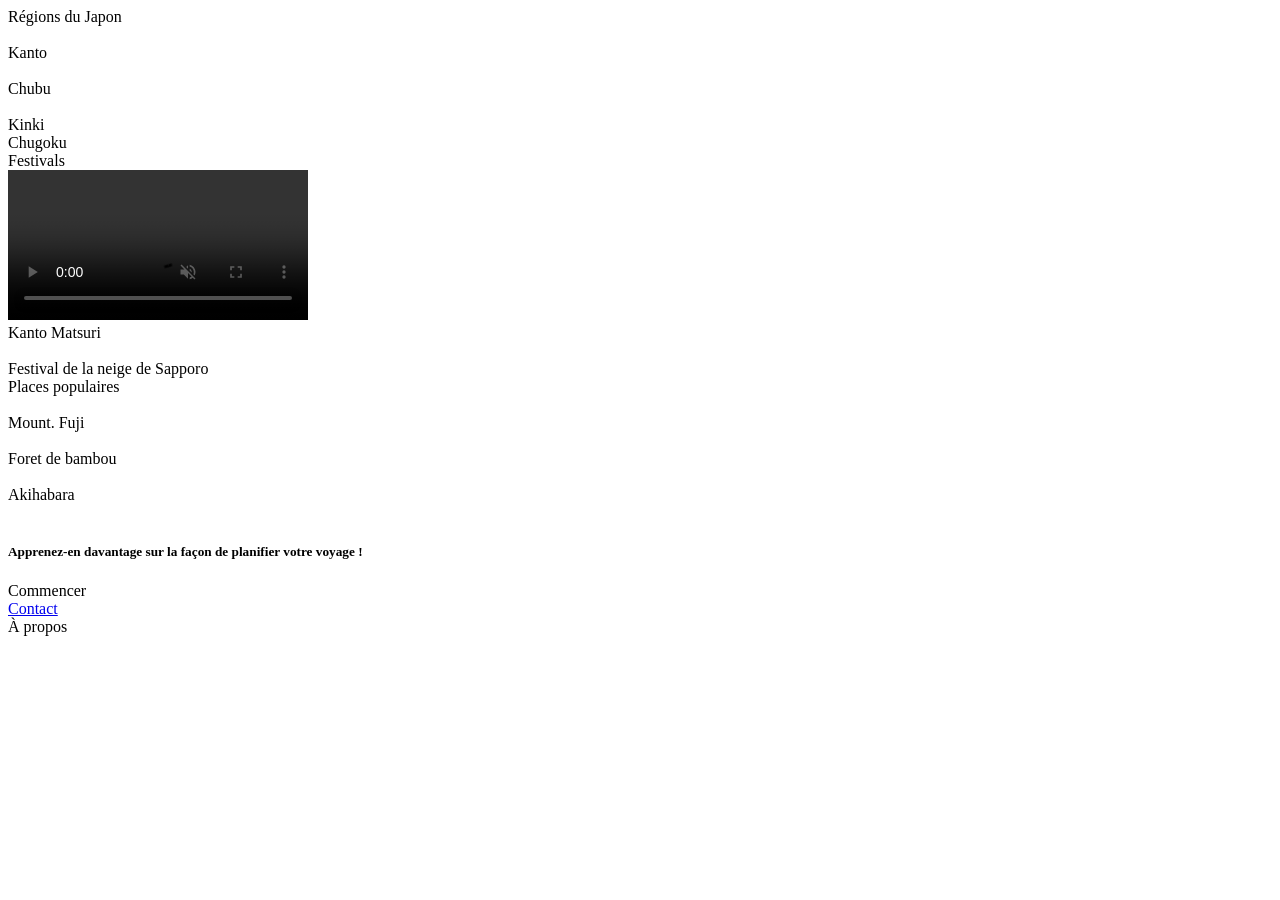
==== accueil.html @ 1fe4096f "Update accueil.html Navigation entre logo et accueil" ====
<!DOCTYPE html>
<html>
  <head>
    <meta charset="UTF-8">
    <meta name="viewport" content="width=device-width, initial-scale=1.0">
    <title>accueil</title>

<link rel="stylesheet" href="index.css" />
<link rel="stylesheet" href="main.css" />
  
  </head>
  <body>
    <div class="accueil">
      <div class="section3">
        <div class="regions-japon">Régions du Japon</div>
        <img class="chugoku-photo" alt="" src="./images/chugoku.png" />

        <img class="region-photo" alt="" src="./images/region.png" />

        <img class="kanto-photo" alt="" src="./images/kanto.png" />

        <div class="kanto">Kanto</div>
        <img class="chubu-photo" alt="" src="./images/chubu.png" />

        <div class="chubu">Chubu</div>
        <img class="kinki-photo" alt="" src="./images/kinki.png" />

        <div class="kinki">Kinki</div>
        <div class="chugoku">Chugoku</div>
      </div>
      <div class="section2">
        <div class="festivals">Festivals</div>
        <video class="japanVid" id="JapanVideo"autoplay muted loop control controls>
          <source src="images/japan_- see what i see _ cinematic travel video.mp4"/></video>
        <img class="kantomatsuri-photo" alt="" src="./images/matsurikanto.png" />

        <div class="kanto-matsuri">Kanto Matsuri</div>
        <img class="snow-photo" alt="" src="./images/snow.png" />

        <div class="festival-de-la">Festival de la neige de Sapporo</div>
      </div>
      <div class="section1">
        <div class="places-populaires">Places populaires</div>
        <img class="mountfuji-photo" alt="" src="./images/mountfuji.png" />

        <div class="mount-fuji">Mount. Fuji </div>
        <img class="bamboo-photo" alt="" src="./images/bamboo.png" />

        <div class="foretbambou">Foret de bambou</div>
        <img class="akihabara-photo" alt="" src="./images/akihabara.png" />

        <div class="akihabara">Akihabara</div>
        <img class="greenbar2-photo" alt="" src="./images/greenBar.svg" />

        <div class="section1-planifiez"></div>
        <div class="textPlanifiez"> <h5>Apprenez-en davantage sur la façon de planifier votre voyage !</h5></div>
        <div class="commencer">Commencer</div>
      </div>
      <div class="nav">
        <div class="contact"><a href="nav.html">Contact</a></div>
        <div class="propos">À propos</div>
        <img class="profile-photo" alt="" src="./images/profile.svg" />

        <a href=""><img class="logo-photo" alt="" src="./images/logo.png" /></a>
      </div>
    </div>
  </body>
</html>
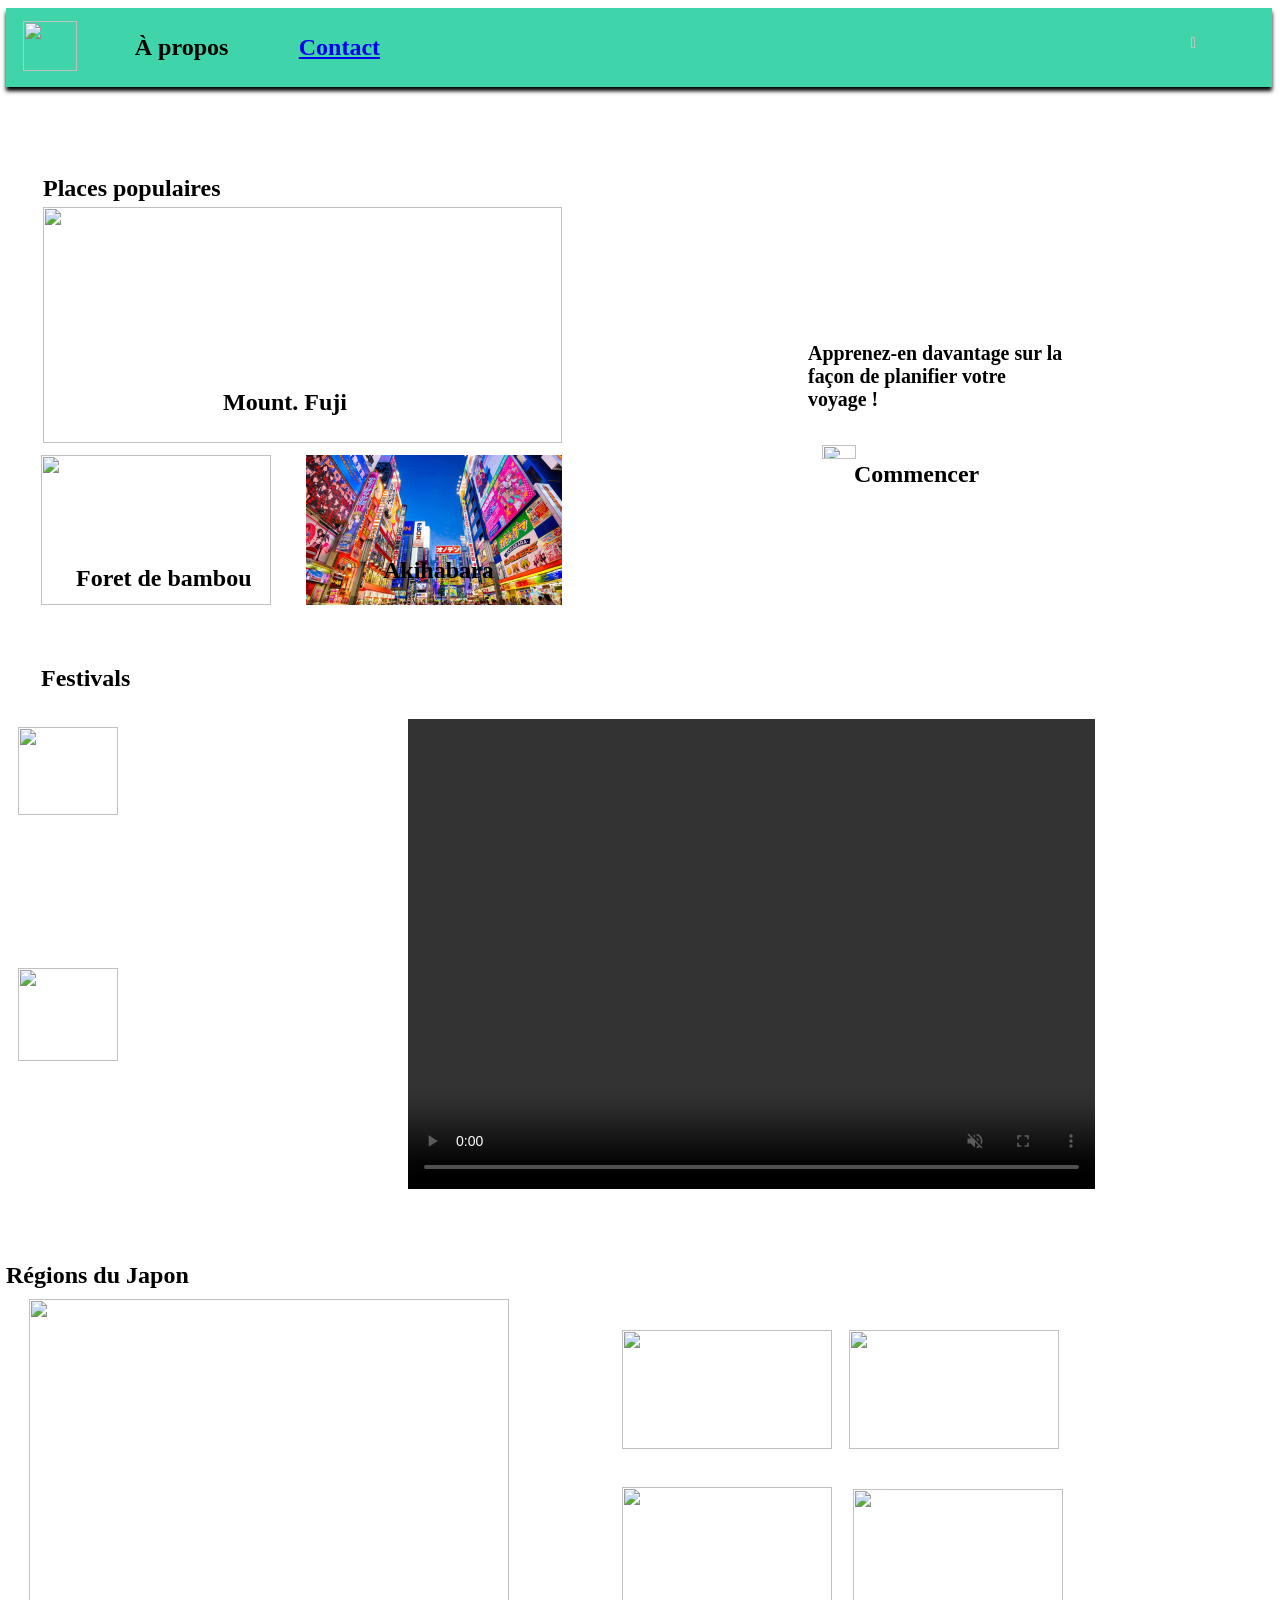
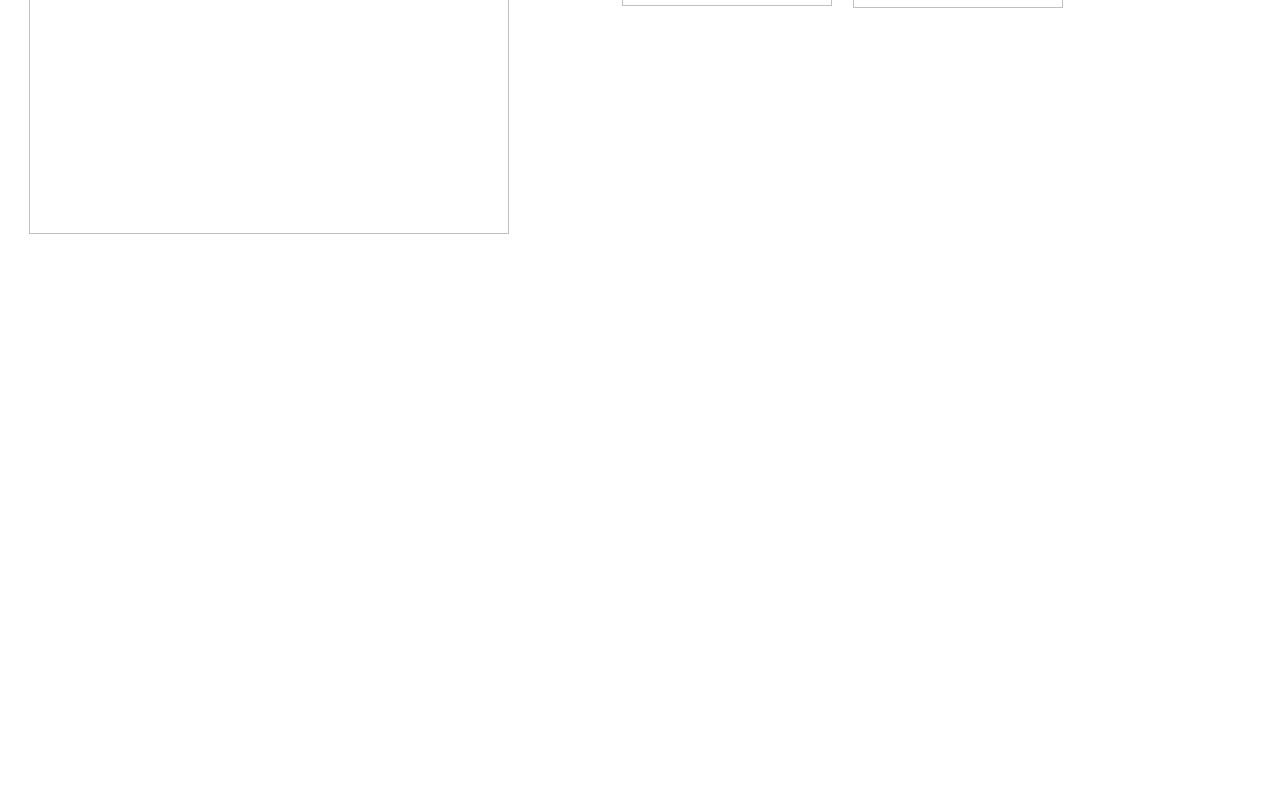
==== commit 4bbc4d57: "Merge branch 'main' of https://github.com/MotionKing/TP3" ====
--- a/accueil.html
+++ b/accueil.html
@@ -5,8 +5,8 @@
     <meta name="viewport" content="width=device-width, initial-scale=1.0">
     <title>accueil</title>
 
-<link rel="stylesheet" href="index.css" />
-<link rel="stylesheet" href="main.css" />
+<link rel="stylesheet" href="/css files/accueil.css" />
+<link rel="stylesheet" href="/css files/main.css" />
   
   </head>
   <body>
@@ -15,7 +15,7 @@
         <div class="regions-japon">Régions du Japon</div>
         <img class="chugoku-photo" alt="" src="./images/chugoku.png" />
 
-        <img class="region-photo" alt="" src="./images/region.png" />
+        <img class="region-photo" alt="" src="/images/region.png" />
 
         <img class="kanto-photo" alt="" src="./images/kanto.png" />
 
@@ -61,7 +61,7 @@
         <div class="propos">À propos</div>
         <img class="profile-photo" alt="" src="./images/profile.svg" />
 
-        <a href=""><img class="logo-photo" alt="" src="./images/logo.png" /></a>
+        <a href="accueil.html"><img class="logo-photo" alt="" src="./images/logo.png" /></a>
       </div>
     </div>
   </body>
--- a/css files/accueil.css
+++ b/css files/accueil.css
@@ -0,0 +1,331 @@
+
+.regions-japon {
+    position: absolute;
+    top: 0;
+    left: 0;
+    font-weight: 800;
+    color: black;
+    display: inline-block;
+    width: 263px;
+    height: 37px;
+  }
+  
+  .nav {
+    overflow: hidden;
+  }
+  .nav {
+    position: absolute;
+    width: 100.18%;
+  
+    right: 0;
+    left: -0.18%;
+    background-color: #3fd4a9;
+    box-shadow: 0 4px 4px;
+    height: 79px;
+    color: black;
+  }
+  .chugoku-photo,
+  .kanto-photo,
+  .region-photo {
+    position: absolute;
+    top: 227px;
+    left: 847px;
+    width: 210px;
+    height: 119px;
+    object-fit: cover;
+  }
+  .kanto-photo,
+  .region-photo {
+    top: 37px;
+    left: 23px;
+    width: 480px;
+    height: 535px;
+  }
+  .kanto-photo {
+    top: 68px;
+    left: 616px;
+    width: 210px;
+    height: 119px;
+  }
+  .kanto {
+    position: absolute;
+    top: 153px;
+    left: 696px;
+    font-weight: 800;
+    display: inline-block;
+    width: 88px;
+    height: 25px;
+  }
+  .chubu-photo {
+    position: absolute;
+    top: 225px;
+    left: 616px;
+    width: 210px;
+    height: 119px;
+    object-fit: cover;
+  }
+  .chubu {
+    position: absolute;
+    top: 314px;
+    left: 687px;
+    font-weight: 800;
+    display: inline-block;
+    width: 85px;
+    height: 30px;
+  }
+  .kinki-photo {
+    position: absolute;
+    top: 68px;
+    left: 843px;
+    width: 210px;
+    height: 119px;
+    object-fit: cover;
+  }
+  .chugoku,
+  .kinki {
+    position: absolute;
+    top: 152px;
+    left: 925px;
+    font-weight: 800;
+    display: inline-block;
+    width: 70px;
+    height: 20px;
+  }
+  .chugoku {
+    top: 310px;
+    left: 915px;
+    width: 100px;
+    height: 25px;
+  }
+  .section3 {
+    position: absolute;
+    top: 1254px;
+    left: -2px;
+    width: 1057px;
+    height: 572px;
+    overflow: hidden;
+  }
+  .festivals {
+    position: absolute;
+    top: 0;
+    left: 23px;
+    font-weight: 800;
+    color: black;
+    display: inline-block;
+    width: 213px;
+    height: 62px;
+  }
+  .japanVid {
+    position: absolute;
+    top: 54px;
+    left: 390px;
+    width: 687px;
+    height: 470px;
+  }
+  .kantomatsuri-photo {
+    position: absolute;
+    height: 42.18%;
+    width: 30.46%;
+    top: 57.82%;
+    right: 69.54%;
+    bottom: 0;
+    left: 0;
+    max-width: 100%;
+    overflow: hidden;
+    max-height: 100%;
+    object-fit: cover;
+  }
+  .kanto-matsuri {
+    position: absolute;
+    height: 5.73%;
+    width: 26.98%;
+    top: 88.93%;
+    left: 9.23%;
+    font-weight: 800;
+    display: inline-block;
+  }
+  .snow-photo {
+    position: absolute;
+    height: 41.03%;
+    width: 30.45%;
+    top: 11.83%;
+    right: 69.55%;
+    bottom: 47.14%;
+    left: 0;
+    max-width: 100%;
+    overflow: hidden;
+    max-height: 100%;
+    object-fit: cover;
+  }
+  .festival-de-la {
+    position: absolute;
+    height: 5.73%;
+    width: 30.06%;
+    top: 43.32%;
+    left: 0.37%;
+    font-weight: 800;
+    display: inline-block;
+  }
+  .section2 {
+    position: absolute;
+    top: 657px;
+    left: 10px;
+    width: 1077px;
+    height: 524px;
+    overflow: hidden;
+  }
+  .places-populaires {
+    position: absolute;
+    top: 15px;
+    left: 2px;
+    font-weight: 800;
+    display: inline-block;
+    width: 213px;
+    height: 62px;
+  }
+  .mountfuji-photo {
+    position: absolute;
+    top: 47px;
+    left: 2px;
+    width: 519px;
+    height: 236px;
+    object-fit: cover;
+  }
+  .mount-fuji {
+    position: absolute;
+    top: 229px;
+    left: 182px;
+    font-weight: 800;
+    color: black;
+    display: inline-block;
+    width: 185px;
+    height: 54px;
+  }
+  .bamboo-photo {
+    position: absolute;
+    top: 295px;
+    left: 0;
+    width: 230px;
+    height: 150px;
+    object-fit: cover;
+  }
+  .foretbambou {
+    position: absolute;
+    top: 405px;
+    left: 35px;
+    font-weight: 800;
+    color: black;
+    display: inline-block;
+    width: 190px;
+    height: 74px;
+  }
+  .akihabara-photo {
+    position: absolute;
+    top: 295px;
+    left: 265px;
+    width: 256px;
+    height: 150px;
+    object-fit: cover;
+  }
+  .akihabara {
+    position: absolute;
+    top: 397px;
+    left: 342px;
+    font-weight: 800;
+    color: black;
+    display: inline-block;
+    width: 141px;
+    height: 40px;
+  }
+  .greenbar2-photo,
+  .section1-planifiez {
+    position: absolute;
+    overflow: hidden;
+    top: 0;
+    left: 820px;
+    width: 100px;
+    height: 100px;
+  }
+  .greenbar2-photo {
+    height: 17.04%;
+    width: 18.2%;
+    top: 58.1%;
+    right: 5.38%;
+    bottom: 24.86%;
+    left: 76.42%;
+    border-radius: 9px;
+    max-width: 100%;
+    max-height: 100%;
+  }
+  
+  .textPlanifiez,
+  .commencer {
+    position: absolute;
+    height: 25.68%;
+    width: 24.95%;
+    top: 31.11%;
+    left: 75.05%;
+    font-weight: 800;
+    display: inline-block;
+  }
+  .commencer {
+    height: 8.39%;
+    width: 12.04%;
+    top: 62.9%;
+    left: 79.55%;
+  }
+  .section1 {
+    position: absolute;
+    top: 152px;
+    left: 33px;
+    width: 1022px;
+    height: 479px;
+    overflow: hidden;
+    color: black;
+  }
+  .contact,
+  .propos {
+    position: absolute;
+    top: 26px;
+    left: 293px;
+    font-weight: 800;
+    display: inline-block;
+    width: 131px;
+    height: 22px;
+  }
+  .propos {
+    left: 129px;
+  }
+  .profile-photo {
+    position: absolute;
+    height: 37.97%;
+    width: 2.79%;
+    top: 24.05%;
+    right: 3.64%;
+    bottom: 37.97%;
+    left: 93.57%;
+    max-width: 100%;
+    overflow: hidden;
+    max-height: 100%;
+  }
+  .logo-photo {
+    position: absolute;
+    top: 13px;
+    left: 17px;
+    width: 54px;
+    height: 50px;
+    object-fit: cover;
+  }
+  
+  
+  .accueil {
+    position: relative;
+    background-color: white;
+    width: 100%;
+    height: 2372px;
+    text-align: left;
+    font-size: x-large;
+    color: white;
+    font-family: inter
+  }
+  
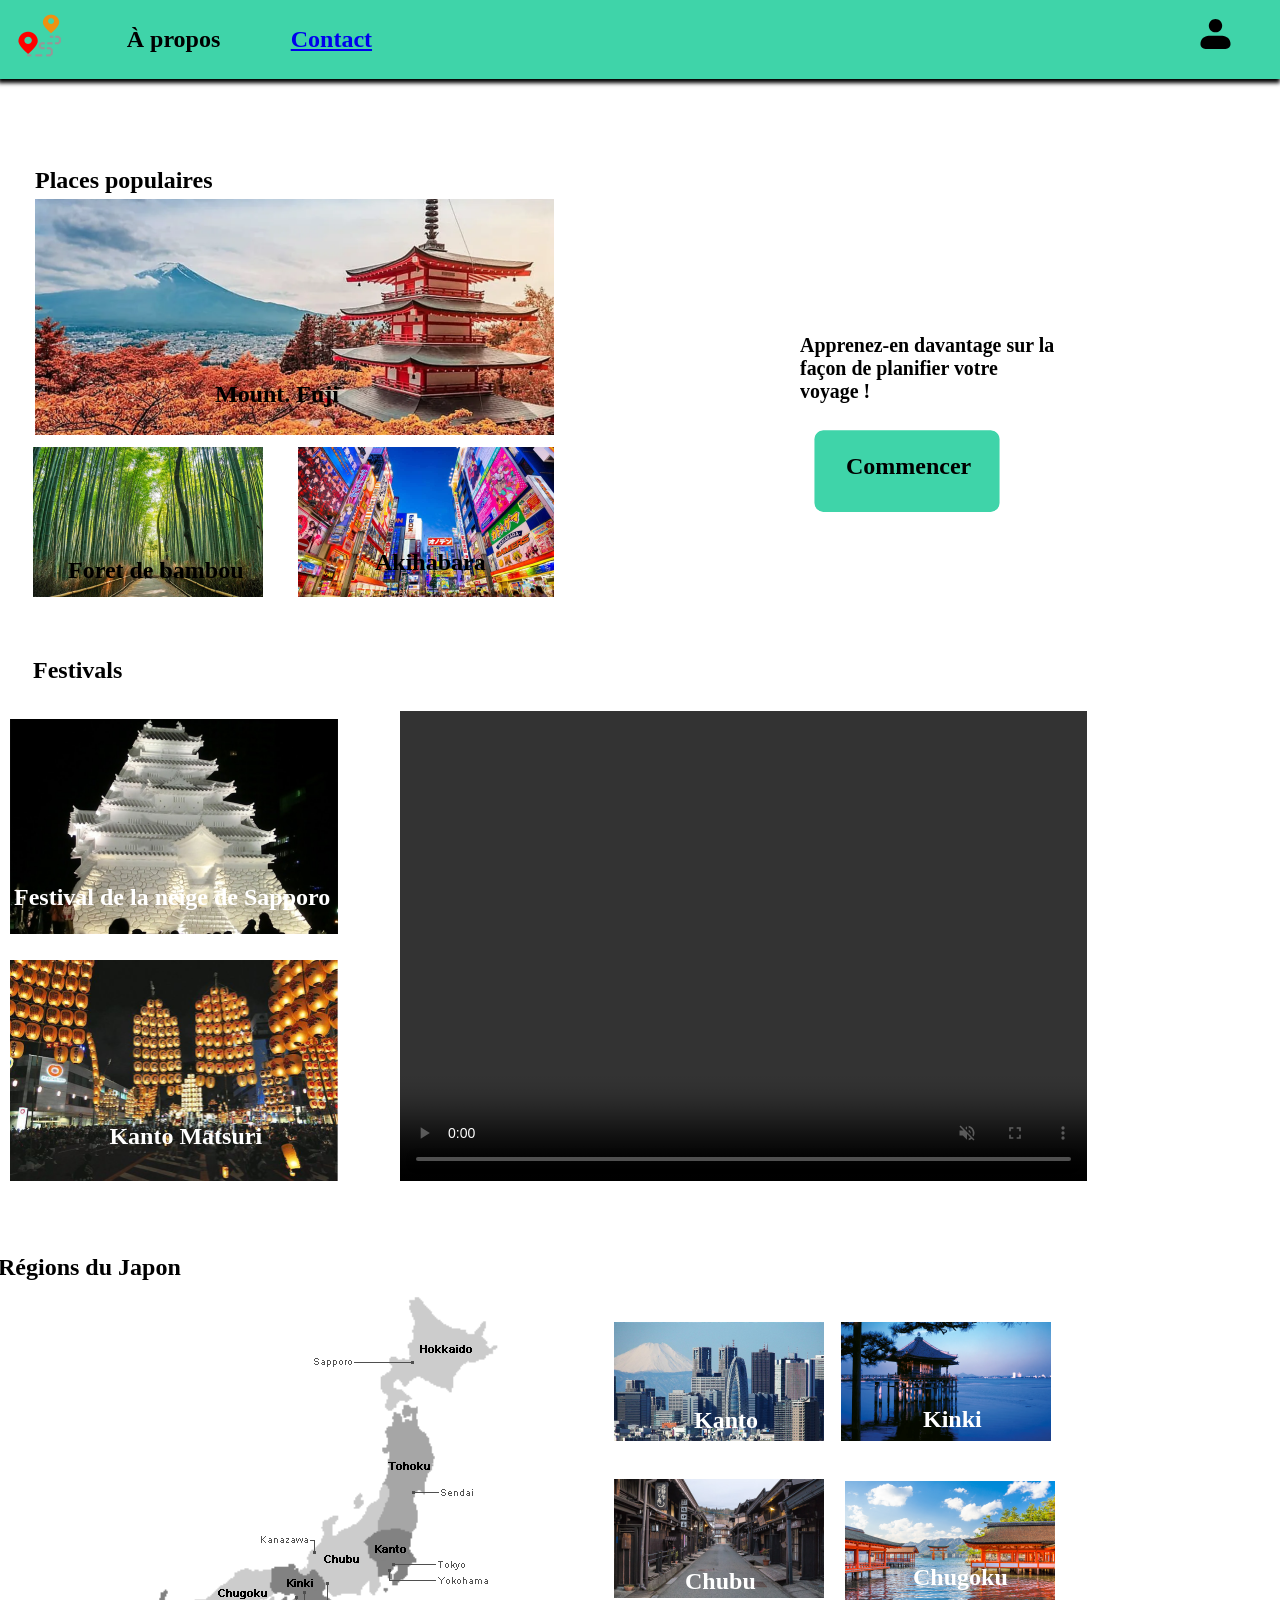
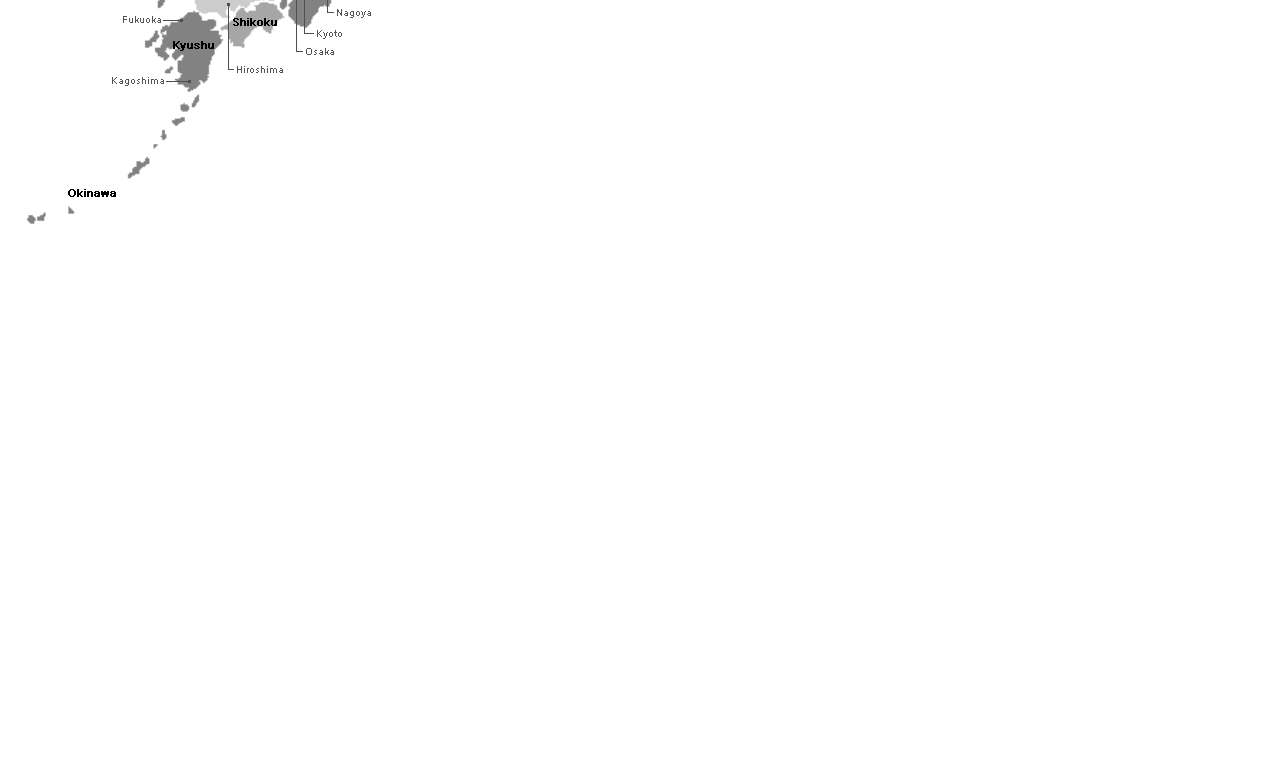
==== commit 2897fa85: "Optimization" ====
--- a/accueil.html
+++ b/accueil.html
@@ -5,8 +5,8 @@
     <meta name="viewport" content="width=device-width, initial-scale=1.0">
     <title>accueil</title>
 
-<link rel="stylesheet" href="/css files/accueil.css" />
-<link rel="stylesheet" href="/css files/main.css" />
+<link rel="stylesheet" href="main.css" />
+<link rel="stylesheet" href="accueil.css" />
   
   </head>
   <body>
--- a/main.css
+++ b/main.css
@@ -0,0 +1,57 @@
+body {
+    margin: 0;
+    line-height: normal;
+    --font-inter: Inter;
+    --font-size-xl: 20px;
+    --font-size-smi-6: 12.6px;
+    --font-size-base: 16px;
+    --font-size-mini-9: 14.9px;
+    --font-size-base-9: 15.9px;
+    --font-size-sm-6: 13.6px;
+    --font-size-sm-3: 13.3px;
+    --color-white: #fff;
+    --color-mediumaquamarine: #3fd4a9;
+    --color-black: #000;
+    --color-gray: #767676;
+    --color-whitesmoke: #efefef;
+    --color-silver: #c0c0c0;
+    --br-10xs-5: 2.5px;
+    --br-31xl: 50px;
+  }
+  
+  
+  .nav1 {
+    position: relative;
+    background-color: white;
+    width: 100%;
+    height: 2372px;
+    overflow: hidden;
+  }
+  .button,
+  .soumettre {
+    cursor: pointer;
+    position: absolute;
+    width: 66px;
+  }
+  .soumettre {
+    top: 3px;
+    left: 0;
+    font-size: 12.57px;
+    font-family: Inter;
+    color: black;
+    text-align: center;
+    display: flex;
+    align-items: center;
+    justify-content: center;
+    height: 15px;
+  }
+  .button {
+    border: 1px solid gray;
+    padding: 0;
+    background-color: #efefef;
+    top: 1629px;
+    left: 444px;
+    box-sizing: border-box;
+    height: 21px;
+  }
+  
--- a/accueil.css
+++ b/accueil.css
@@ -0,0 +1,331 @@
+
+
+.regions-japon {
+  position: absolute;
+  top: 0;
+  left: 0;
+  font-weight: 800;
+  color: black;
+  display: inline-block;
+  width: 263px;
+  height: 37px;
+}
+
+.nav {
+  overflow: hidden;
+}
+.nav {
+  position: absolute;
+  width: 100.18%;
+
+  right: 0;
+  left: -0.18%;
+  background-color: #3fd4a9;
+  box-shadow: 0 4px 4px;
+  height: 79px;
+  color: black;
+}
+.chugoku-photo,
+.kanto-photo,
+.region-photo {
+  position: absolute;
+  top: 227px;
+  left: 847px;
+  width: 210px;
+  height: 119px;
+  object-fit: cover;
+}
+.kanto-photo,
+.region-photo {
+  top: 37px;
+  left: 23px;
+  width: 480px;
+  height: 535px;
+}
+.kanto-photo {
+  top: 68px;
+  left: 616px;
+  width: 210px;
+  height: 119px;
+}
+.kanto {
+  position: absolute;
+  top: 153px;
+  left: 696px;
+  font-weight: 800;
+  display: inline-block;
+  width: 88px;
+  height: 25px;
+}
+.chubu-photo {
+  position: absolute;
+  top: 225px;
+  left: 616px;
+  width: 210px;
+  height: 119px;
+  object-fit: cover;
+}
+.chubu {
+  position: absolute;
+  top: 314px;
+  left: 687px;
+  font-weight: 800;
+  display: inline-block;
+  width: 85px;
+  height: 30px;
+}
+.kinki-photo {
+  position: absolute;
+  top: 68px;
+  left: 843px;
+  width: 210px;
+  height: 119px;
+  object-fit: cover;
+}
+.chugoku,
+.kinki {
+  position: absolute;
+  top: 152px;
+  left: 925px;
+  font-weight: 800;
+  display: inline-block;
+  width: 70px;
+  height: 20px;
+}
+.chugoku {
+  top: 310px;
+  left: 915px;
+  width: 100px;
+  height: 25px;
+}
+.section3 {
+  position: absolute;
+  top: 1254px;
+  left: -2px;
+  width: 1057px;
+  height: 572px;
+  overflow: hidden;
+}
+.festivals {
+  position: absolute;
+  top: 0;
+  left: 23px;
+  font-weight: 800;
+  color: black;
+  display: inline-block;
+  width: 213px;
+  height: 62px;
+}
+.japanVid {
+  position: absolute;
+  top: 54px;
+  left: 390px;
+  width: 687px;
+  height: 470px;
+}
+.kantomatsuri-photo {
+  position: absolute;
+  height: 42.18%;
+  width: 30.46%;
+  top: 57.82%;
+  right: 69.54%;
+  bottom: 0;
+  left: 0;
+  max-width: 100%;
+  overflow: hidden;
+  max-height: 100%;
+  object-fit: cover;
+}
+.kanto-matsuri {
+  position: absolute;
+  height: 5.73%;
+  width: 26.98%;
+  top: 88.93%;
+  left: 9.23%;
+  font-weight: 800;
+  display: inline-block;
+}
+.snow-photo {
+  position: absolute;
+  height: 41.03%;
+  width: 30.45%;
+  top: 11.83%;
+  right: 69.55%;
+  bottom: 47.14%;
+  left: 0;
+  max-width: 100%;
+  overflow: hidden;
+  max-height: 100%;
+  object-fit: cover;
+}
+.festival-de-la {
+  position: absolute;
+  height: 5.73%;
+  width: 30.06%;
+  top: 43.32%;
+  left: 0.37%;
+  font-weight: 800;
+  display: inline-block;
+}
+.section2 {
+  position: absolute;
+  top: 657px;
+  left: 10px;
+  width: 1077px;
+  height: 524px;
+  overflow: hidden;
+}
+.places-populaires {
+  position: absolute;
+  top: 15px;
+  left: 2px;
+  font-weight: 800;
+  display: inline-block;
+  width: 213px;
+  height: 62px;
+}
+.mountfuji-photo {
+  position: absolute;
+  top: 47px;
+  left: 2px;
+  width: 519px;
+  height: 236px;
+  object-fit: cover;
+}
+.mount-fuji {
+  position: absolute;
+  top: 229px;
+  left: 182px;
+  font-weight: 800;
+  color: black;
+  display: inline-block;
+  width: 185px;
+  height: 54px;
+}
+.bamboo-photo {
+  position: absolute;
+  top: 295px;
+  left: 0;
+  width: 230px;
+  height: 150px;
+  object-fit: cover;
+}
+.foretbambou {
+  position: absolute;
+  top: 405px;
+  left: 35px;
+  font-weight: 800;
+  color: black;
+  display: inline-block;
+  width: 190px;
+  height: 74px;
+}
+.akihabara-photo {
+  position: absolute;
+  top: 295px;
+  left: 265px;
+  width: 256px;
+  height: 150px;
+  object-fit: cover;
+}
+.akihabara {
+  position: absolute;
+  top: 397px;
+  left: 342px;
+  font-weight: 800;
+  color: black;
+  display: inline-block;
+  width: 141px;
+  height: 40px;
+}
+.greenbar2-photo,
+.section1-planifiez {
+  position: absolute;
+  overflow: hidden;
+  top: 0;
+  left: 820px;
+  width: 100px;
+  height: 100px;
+}
+.greenbar2-photo {
+  height: 17.04%;
+  width: 18.2%;
+  top: 58.1%;
+  right: 5.38%;
+  bottom: 24.86%;
+  left: 76.42%;
+  border-radius: 9px;
+  max-width: 100%;
+  max-height: 100%;
+}
+
+.textPlanifiez,
+.commencer {
+  position: absolute;
+  height: 25.68%;
+  width: 24.95%;
+  top: 31.11%;
+  left: 75.05%;
+  font-weight: 800;
+  display: inline-block;
+}
+.commencer {
+  height: 8.39%;
+  width: 12.04%;
+  top: 62.9%;
+  left: 79.55%;
+}
+.section1 {
+  position: absolute;
+  top: 152px;
+  left: 33px;
+  width: 1022px;
+  height: 479px;
+  overflow: hidden;
+  color: black;
+}
+.contact,
+.propos {
+  position: absolute;
+  top: 26px;
+  left: 293px;
+  font-weight: 800;
+  display: inline-block;
+  width: 131px;
+  height: 22px;
+}
+.propos {
+  left: 129px;
+}
+.profile-photo {
+  position: absolute;
+  height: 37.97%;
+  width: 2.79%;
+  top: 24.05%;
+  right: 3.64%;
+  bottom: 37.97%;
+  left: 93.57%;
+  max-width: 100%;
+  overflow: hidden;
+  max-height: 100%;
+}
+.logo-photo {
+  position: absolute;
+  top: 13px;
+  left: 17px;
+  width: 54px;
+  height: 50px;
+  object-fit: cover;
+}
+
+
+.accueil {
+  position: relative;
+  background-color: white;
+  width: 100%;
+  height: 2372px;
+  text-align: left;
+  font-size: x-large;
+  color: white;
+  font-family: inter;
+}
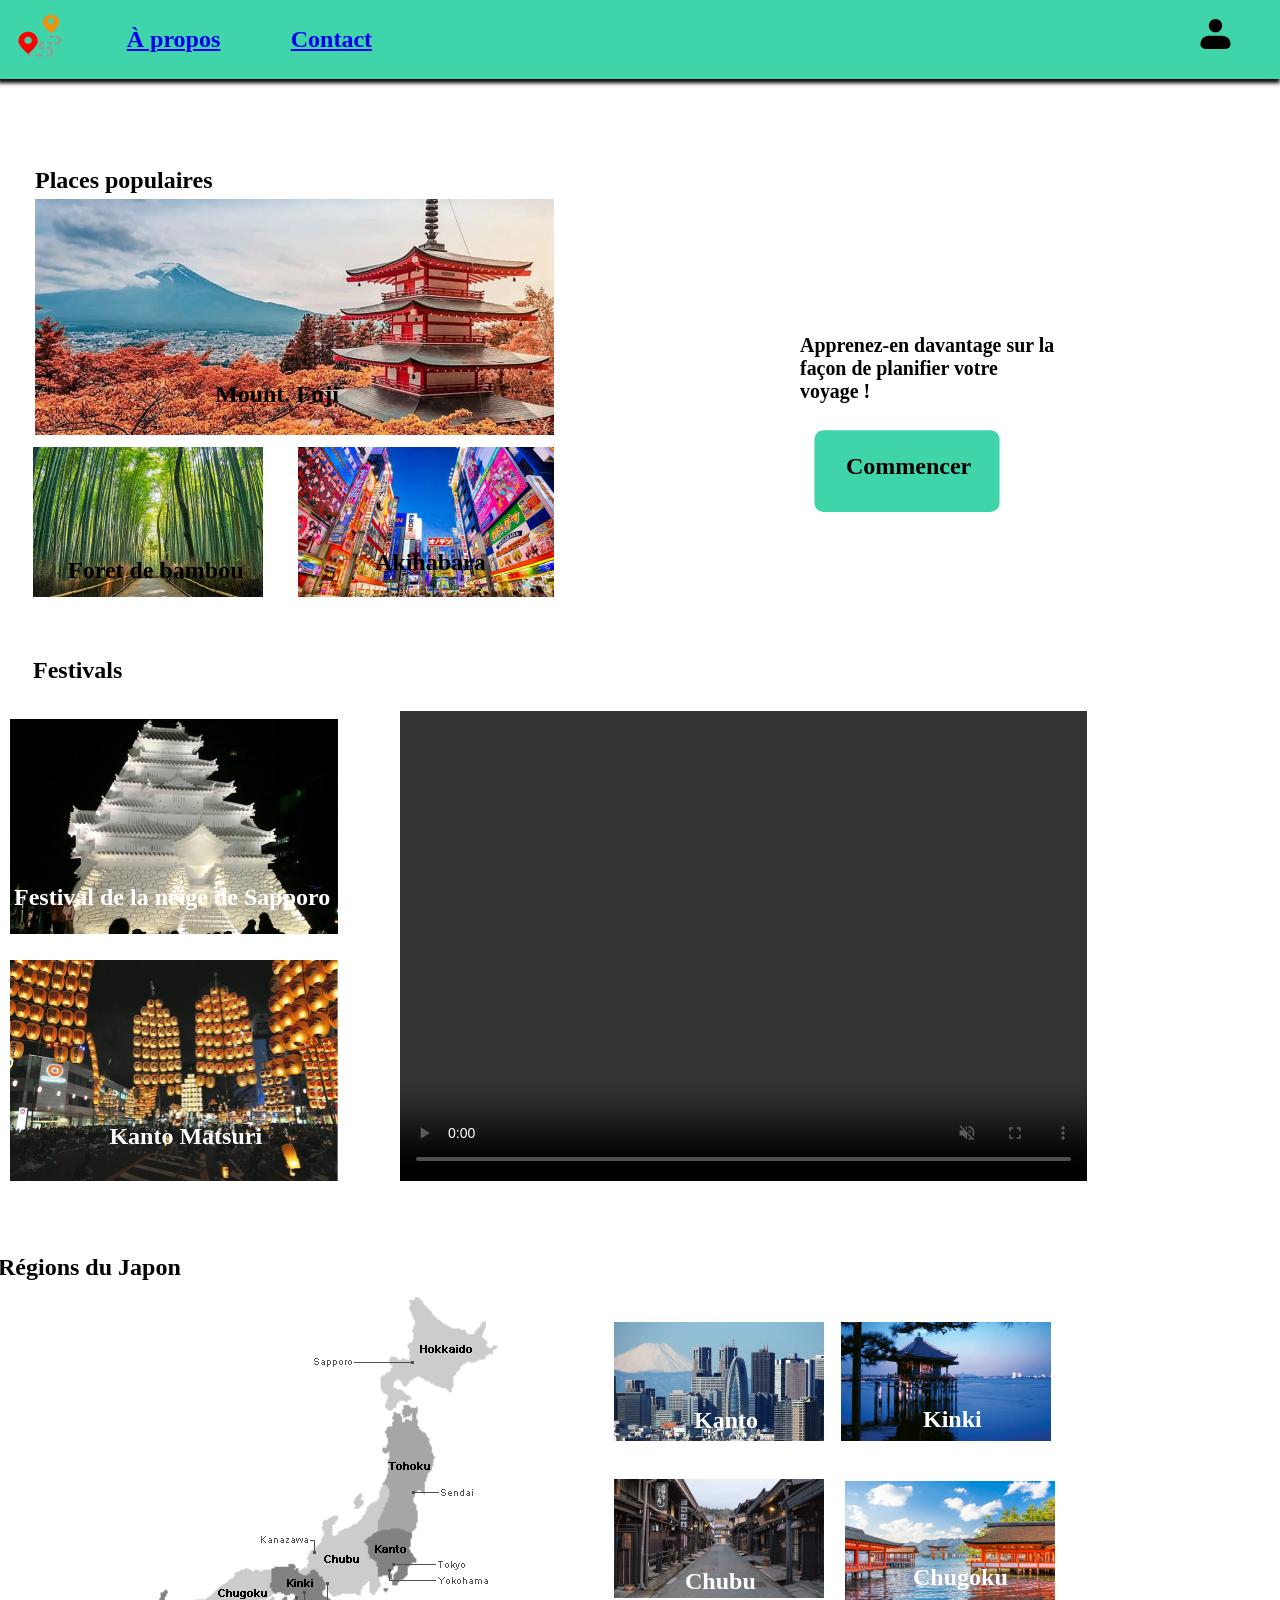
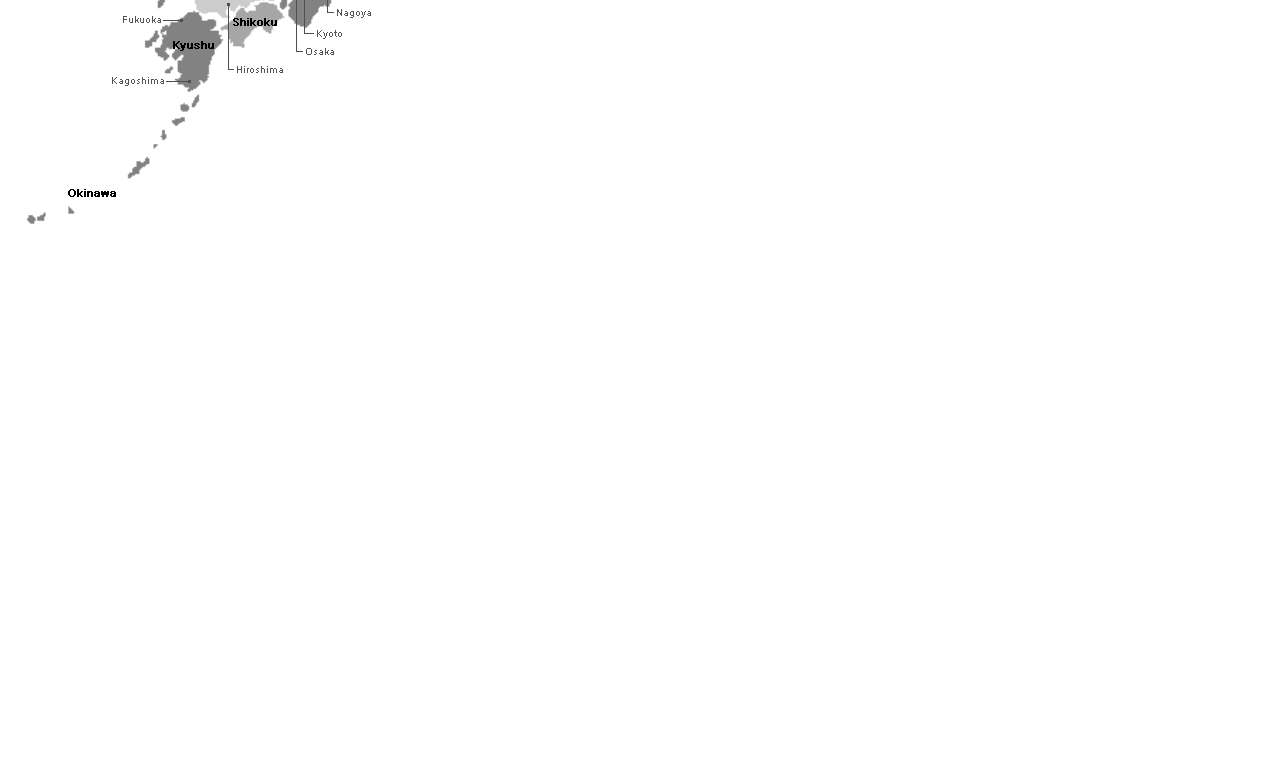
==== commit fc2638d8: "Arranger navigation entre accueil-propos et accueil-contact" ====
--- a/accueil.html
+++ b/accueil.html
@@ -57,8 +57,8 @@
         <div class="commencer">Commencer</div>
       </div>
       <div class="nav">
-        <div class="contact"><a href="nav.html">Contact</a></div>
-        <div class="propos">À propos</div>
+        <div class="contact"><a href="contact.html">Contact</a></div>
+        <div class="propos"><a href="propos.html">À propos</a></div>
         <img class="profile-photo" alt="" src="./images/profile.svg" />
 
         <a href="accueil.html"><img class="logo-photo" alt="" src="./images/logo.png" /></a>
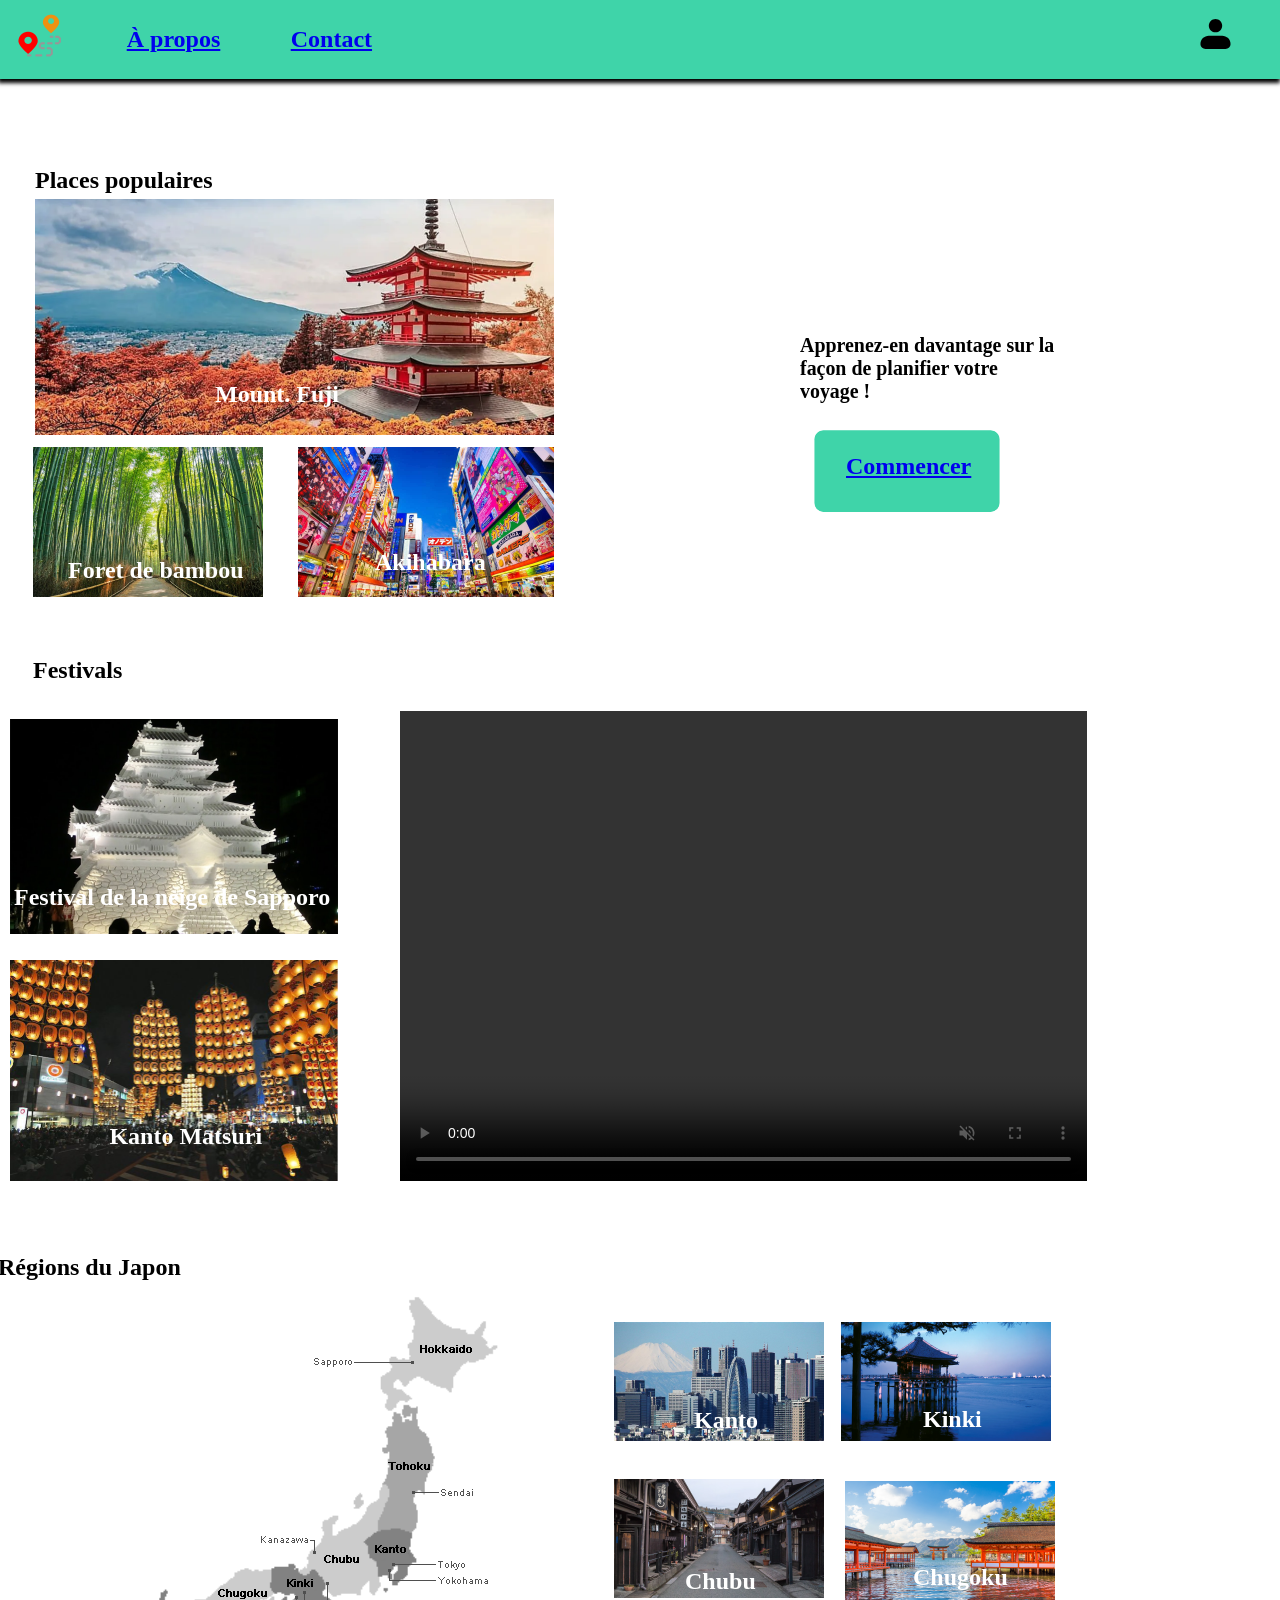
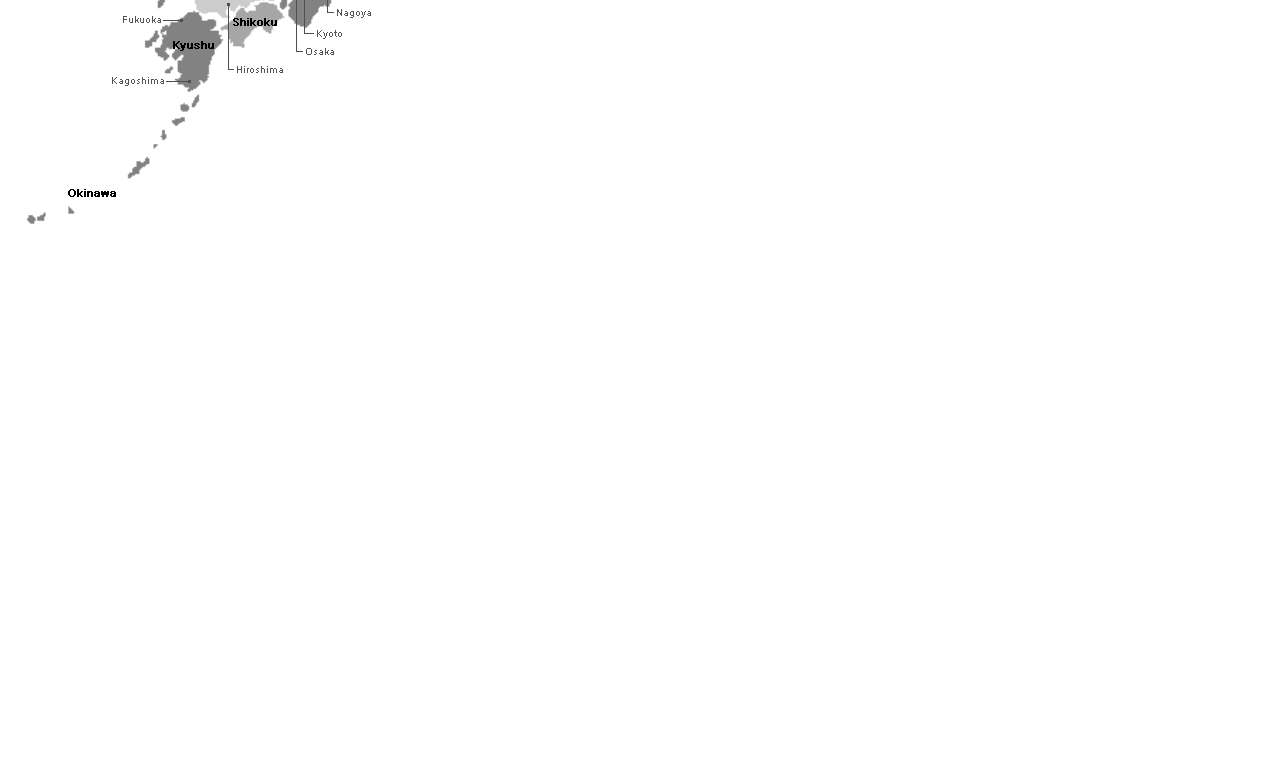
==== commit e13f301d: "Ajouter plus de navigations Optimization" ====
--- a/accueil.html
+++ b/accueil.html
@@ -54,12 +54,12 @@
 
         <div class="section1-planifiez"></div>
         <div class="textPlanifiez"> <h5>Apprenez-en davantage sur la façon de planifier votre voyage !</h5></div>
-        <div class="commencer">Commencer</div>
+        <a href="propos.html"><div class="commencer"><u>Commencer</u></div></a>
       </div>
       <div class="nav">
         <div class="contact"><a href="contact.html">Contact</a></div>
         <div class="propos"><a href="propos.html">À propos</a></div>
-        <img class="profile-photo" alt="" src="./images/profile.svg" />
+        <a href="registre.html"><img class="profile-photo" alt="" src="./images/profile.svg" /></a>
 
         <a href="accueil.html"><img class="logo-photo" alt="" src="./images/logo.png" /></a>
       </div>
--- a/main.css
+++ b/main.css
@@ -54,4 +54,8 @@
     box-sizing: border-box;
     height: 21px;
   }
-  +  
+
+  a:visited  {
+    color: #000;
+  }
--- a/accueil.css
+++ b/accueil.css
@@ -197,7 +197,7 @@
   top: 229px;
   left: 182px;
   font-weight: 800;
-  color: black;
+  color: white;
   display: inline-block;
   width: 185px;
   height: 54px;
@@ -215,7 +215,7 @@
   top: 405px;
   left: 35px;
   font-weight: 800;
-  color: black;
+  color: white;
   display: inline-block;
   width: 190px;
   height: 74px;
@@ -233,7 +233,7 @@
   top: 397px;
   left: 342px;
   font-weight: 800;
-  color: black;
+  color: white;
   display: inline-block;
   width: 141px;
   height: 40px;
